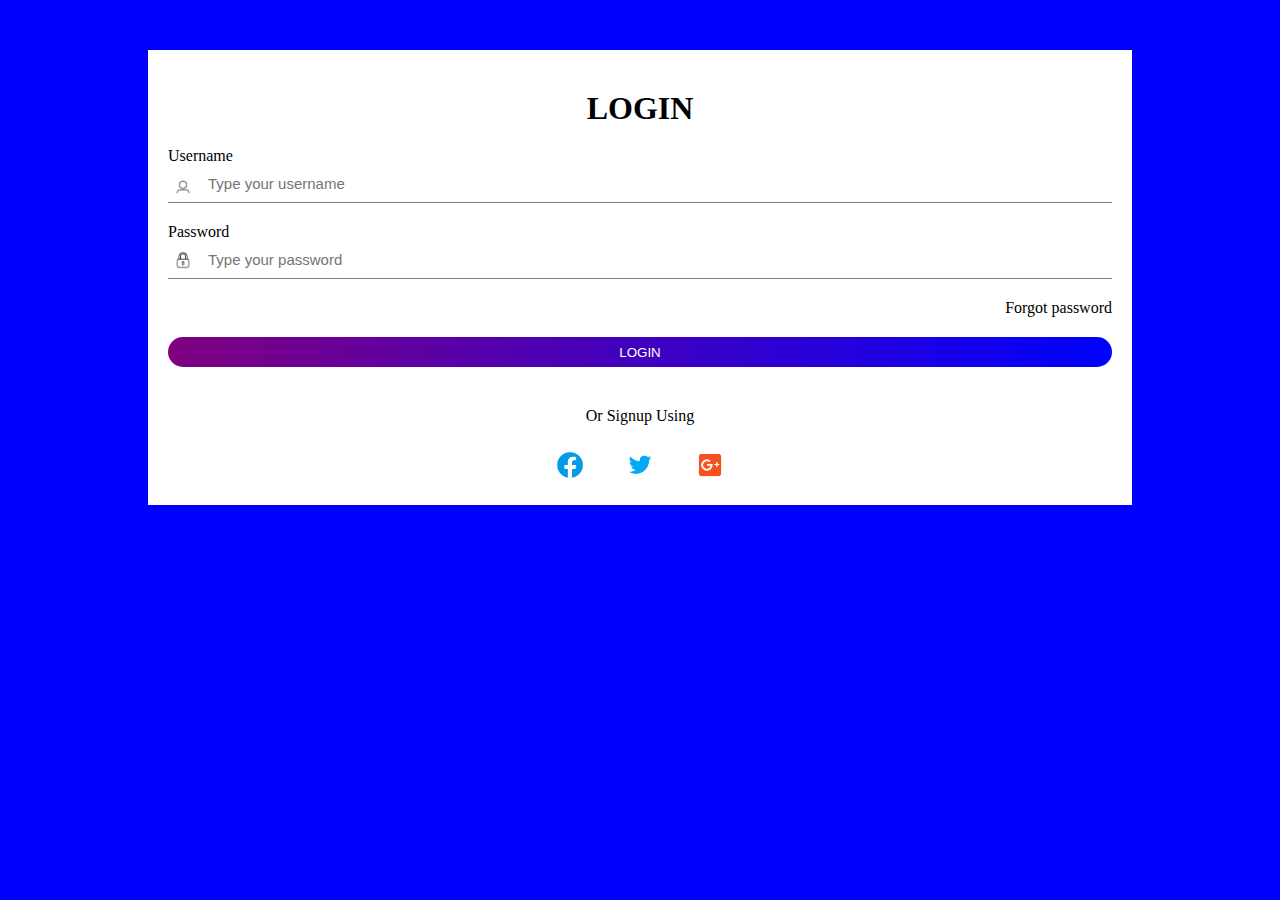
==== index.html @ 52cd86aa "styling needed for mobile view" ====
<!DOCTYPE html>
<html lang="en">

<head>
    <meta charset="UTF-8">
    <meta http-equiv="X-UA-Compatible" content="IE=edge">
    <meta name="viewport" content="width=device-width, initial-scale=1.0">
    <title>Tech4dev || Group 6</title>
    <link rel="stylesheet" href="style.css">
</head>

<body>
    <div class="container">


        <div class="formgroup">
            <h1>LOGIN</h1>
            <form action="index.html">
                <div class="inputgroup">

                    <div class="icon">
                        <img src="lock.jpeg" alt="">
                    </div>
                    <label for="name">Username</label>
                    <input type="text" id="name" placeholder="Type your username" required>
                </div>
        

                <div class="inputgroup">
                    <div class="icon">
                        <img src="user.jpeg" alt="">
                    </div>

                    <label for="password">Password</label>
                    <input type="password" id="password" placeholder="Type your password" required>
        
                </div>
            </form>
            <a href="#">Forgot password</a>

            <button>login</button>


        </div>


        <div class="formgroup">
            <p>Or Signup Using</p>

            <div class="social">
                <div class="socialicon">
                    <img src="icons8-facebook-circled" alt="">
                </div>
                <div class="socialicon">

                    <img src="twitter.png" alt="">
                </div>
                
                <div class="socialicon">
                    <img src="google-logo.png" alt="">
                </div>
                
            </div>
        </div>
        

        
        

        <div class="item"></div>
    </div>

</body>

</html>
---- style.css ----
*{
    margin:0;
    padding:0;
}
body{
    width: 100%;
    background-color: blue;

    

}


.container{
    height:auto;
    display: flex;
    justify-content:center;
    flex-direction: column;
    align-items: center;
    padding:50px;
}

.formgroup{
    flex-grow:1;
    width:80%;
    height:auto;
    padding:20px;
    background:white;
}

.inputgroup{
    height:auto;
    position:relative;
    display:flex;
    flex-direction: column;
    margin-bottom:20px;
}

.inputgroup input{
    height:auto;
    padding:10px 0px 10px 40px;
    background:transparent;
    border:0;
    outline:none;
    border-bottom:1px solid grey;
    font-size:15px;
}
.formgroup h1{
    margin:20px 0;
    text-align:center;
    color:#000;
}
.formgroup a{
    float:right;
    text-decoration:none;
    color:black;
    margin-bottom:20px;
}

.formgroup button{
    width: 100%;
    border-radius: 50px;
    height:30px;
    border:0;
    background: linear-gradient(to left, blue, purple);
    color:white;
    text-transform:uppercase;
    font-weight: 500;
    cursor: pointer;

}

.formgroup p{
    text-align: center;
    margin-bottom:20px;
}

.formgroup .social{
    width:100%;
    height:40px;
    display: flex;
    justify-content:center;
    gap:30px;
}


.formgroup .social .socialicon{
    width:40px;
    height:40px;
    border-radius:100%;
    display: flex;
    justify-content:center ;
    align-items: center;
}

.socialicon img{
    width:30px;
    height:30px;
}

.icon {
    width:30px;
    height:auto;
    position:absolute;
    left:0px;
    bottom:0px;
}

.icon img{
    width:inherit;
    height:inherit;
}
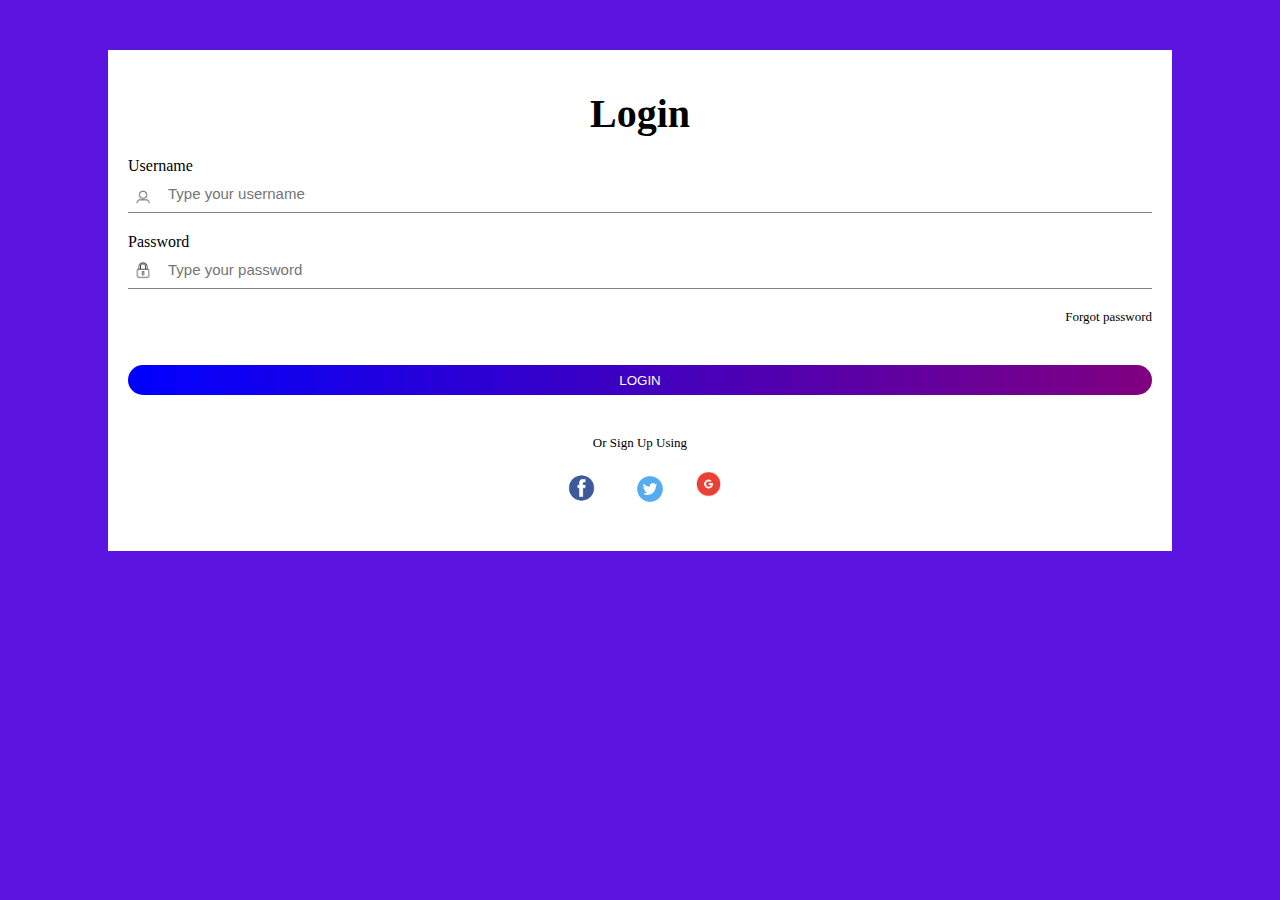
==== commit c481289d: "i added font family to style.css" ====
--- a/index.html
+++ b/index.html
@@ -14,7 +14,7 @@
 
 
         <div class="formgroup">
-            <h1>LOGIN</h1>
+            <h1>Login</h1>
             <form action="index.html">
                 <div class="inputgroup">
 
@@ -36,7 +36,7 @@
         
                 </div>
             </form>
-            <a href="#">Forgot password</a>
+            <a href="#" class="anchor">Forgot password</a>
 
             <button>login</button>
 
@@ -45,31 +45,36 @@
 
 
         <div class="formgroup">
-            <p>Or Signup Using</p>
+            <p class="Signup">Or Sign Up Using</p>
+            
 
             <div class="social">
-                <div class="socialicon">
-                    <img src="icons8-facebook-circled" alt="">
+                <div class="socialicon1">
+                    <img src="fl.png" alt=""> 
+        
                 </div>
-                <div class="socialicon">
+                <div class="socialicon2"> 
 
-                    <img src="twitter.png" alt="">
+                    <img src="twitter_logo.png" alt="">
                 </div>
                 
-                <div class="socialicon">
-                    <img src="google-logo.png" alt="">
+                <div class="socialicon3">
+                    <img src="goggle_logo.png" alt="">
                 </div>
-                
-            </div>
+           
+                 
+
+                </div> 
         </div>
         
 
         
-        
+    
 
-        <div class="item"></div>
+        <div class="item">
+        </div>
     </div>
-
+    
 </body>
 
 </html>--- a/style.css
+++ b/style.css
@@ -4,7 +4,7 @@
 }
 body{
     width: 100%;
-    background-color: blue;
+    background-color:rgb(92, 20, 225);
 
     
 
@@ -12,12 +12,17 @@
 
 
 .container{
-    height:auto;
+    height: 100%;
     display: flex;
     justify-content:center;
     flex-direction: column;
     align-items: center;
-    padding:50px;
+    padding-bottom: 50px;
+    padding-top: 50px ;
+
+
+    
+    
 }
 
 .formgroup{
@@ -26,6 +31,7 @@
     height:auto;
     padding:20px;
     background:white;
+
 }
 
 .inputgroup{
@@ -34,6 +40,8 @@
     display:flex;
     flex-direction: column;
     margin-bottom:20px;
+    font-family:  century gothic;
+    font-weight: 400;
 }
 
 .inputgroup input{
@@ -44,17 +52,22 @@
     outline:none;
     border-bottom:1px solid grey;
     font-size:15px;
+    
 }
 .formgroup h1{
     margin:20px 0;
     text-align:center;
     color:#000;
+    font-family: microsoft new tai lue ;
+    font-size: 40px;
+    font-style: bold;
 }
 .formgroup a{
     float:right;
     text-decoration:none;
     color:black;
     margin-bottom:20px;
+
 }
 
 .formgroup button{
@@ -62,7 +75,7 @@
     border-radius: 50px;
     height:30px;
     border:0;
-    background: linear-gradient(to left, blue, purple);
+    background: linear-gradient(to right, blue, purple);
     color:white;
     text-transform:uppercase;
     font-weight: 500;
@@ -76,27 +89,43 @@
 }
 
 .formgroup .social{
-    width:100%;
+    width: 100%;
     height:40px;
     display: flex;
     justify-content:center;
     gap:30px;
+    margin-bottom: 20px;
 }
 
 
 .formgroup .social .socialicon{
     width:40px;
-    height:40px;
-    border-radius:100%;
+    height:40px; 
+    border-radius: 100%;
     display: flex;
     justify-content:center ;
     align-items: center;
+    text-align: center;
+    
+
+}   
+
+.socialicon1 img{
+    width: 45px;
+    margin-bottom: 50px;
+    margin-left: 80px;
+    
 }
-
-.socialicon img{
-    width:30px;
-    height:30px;
+.socialicon2 img{
+    width: 32px; 
+    margin-top: 2px;
+    
 }
+.socialicon3 img{
+    width: 25px;
+    margin-right: 80px;
+    column-gap: 50px;
+} 
 
 .icon {
     width:30px;
@@ -108,5 +137,17 @@
 
 .icon img{
     width:inherit;
-    height:inherit;
+    height:inherit ;
+
 }
+.anchor{
+    font-family: century gothic;
+    font-weight: 548;
+    font-size: small;
+    padding-bottom: 20px;
+}
+.Signup{
+    font-family: century gothic ;
+    font-size: small;
+}
+
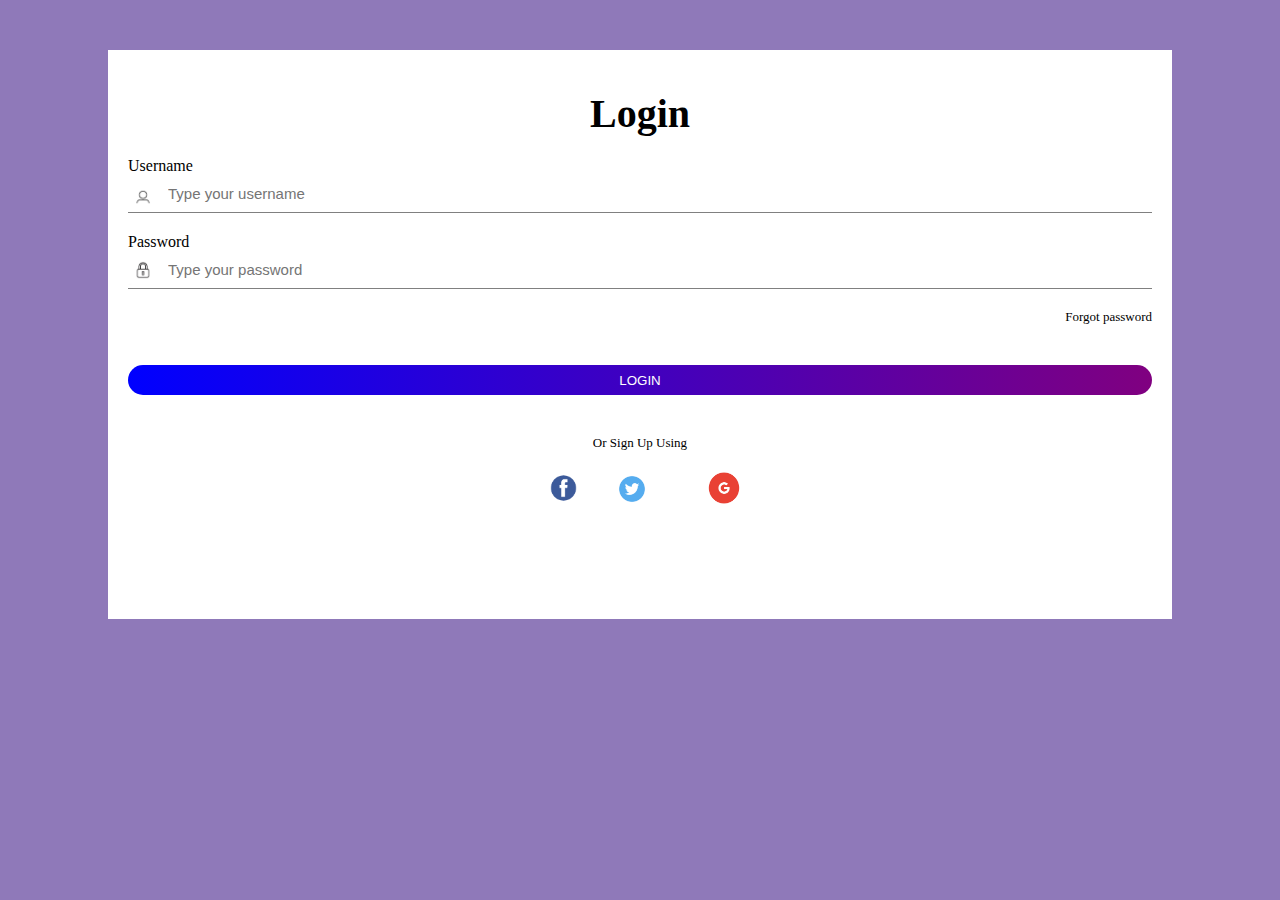
==== commit 3856eacb: "mobile view" ====
--- a/index.html
+++ b/index.html
@@ -24,7 +24,7 @@
                     <label for="name">Username</label>
                     <input type="text" id="name" placeholder="Type your username" required>
                 </div>
-        
+
 
                 <div class="inputgroup">
                     <div class="icon">
@@ -33,7 +33,7 @@
 
                     <label for="password">Password</label>
                     <input type="password" id="password" placeholder="Type your password" required>
-        
+
                 </div>
             </form>
             <a href="#" class="anchor">Forgot password</a>
@@ -46,35 +46,38 @@
 
         <div class="formgroup">
             <p class="Signup">Or Sign Up Using</p>
-            
+
 
             <div class="social">
                 <div class="socialicon1">
-                    <img src="fl.png" alt=""> 
-        
+                    <a href="https://www.facebook.com" target="_blank">
+                        <img src="fl.png" alt="">
+                    </a>
                 </div>
-                <div class="socialicon2"> 
 
-                    <img src="twitter_logo.png" alt="">
+                <div class="socialicon2">
+                    <a href="https://www.twitter.com" target="_blank">
+                        <img src="twitter_logo.png" alt="">
                 </div>
-                
+
                 <div class="socialicon3">
+                    <a href="https://www.plus.google.com" target="_blank"></a>
                     <img src="goggle_logo.png" alt="">
                 </div>
-           
-                 
 
-                </div> 
+
+
+            </div>
         </div>
-        
 
-        
-    
+
+
+
 
         <div class="item">
         </div>
     </div>
-    
+
 </body>
 
 </html>--- a/style.css
+++ b/style.css
@@ -4,7 +4,8 @@
 }
 body{
     width: 100%;
-    background-color:rgb(92, 20, 225);
+    background-color:rgb(143, 121, 185);
+   
 
     
 
@@ -19,7 +20,6 @@
     align-items: center;
     padding-bottom: 50px;
     padding-top: 50px ;
-
 
     
     
@@ -90,7 +90,7 @@
 
 .formgroup .social{
     width: 100%;
-    height:40px;
+    
     display: flex;
     justify-content:center;
     gap:30px;
@@ -103,7 +103,7 @@
     height:40px; 
     border-radius: 100%;
     display: flex;
-    justify-content:center ;
+       justify-content:center ;
     align-items: center;
     text-align: center;
     
@@ -111,18 +111,18 @@
 }   
 
 .socialicon1 img{
-    width: 45px;
+    width:45px;
     margin-bottom: 50px;
     margin-left: 80px;
     
 }
 .socialicon2 img{
-    width: 32px; 
+    width:32px; 
     margin-top: 2px;
     
 }
 .socialicon3 img{
-    width: 25px;
+    width: 32px;
     margin-right: 80px;
     column-gap: 50px;
 } 
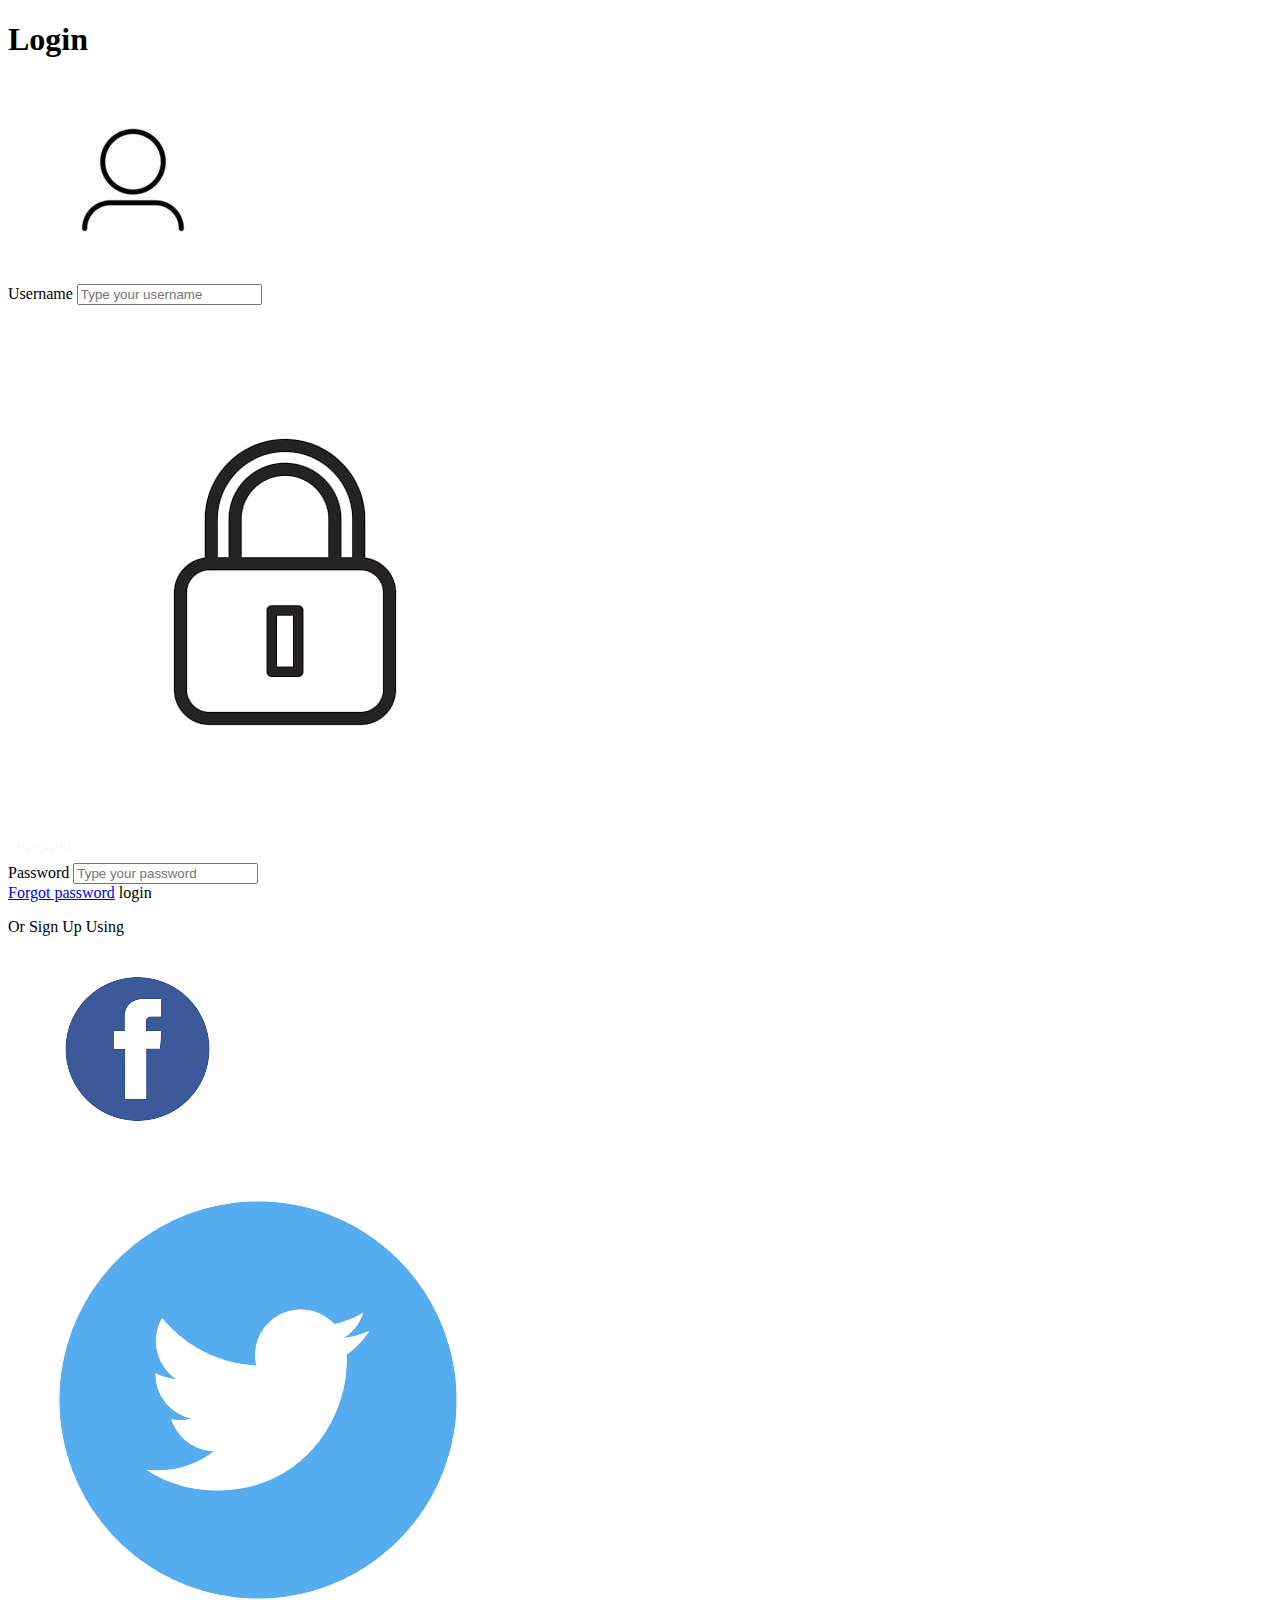
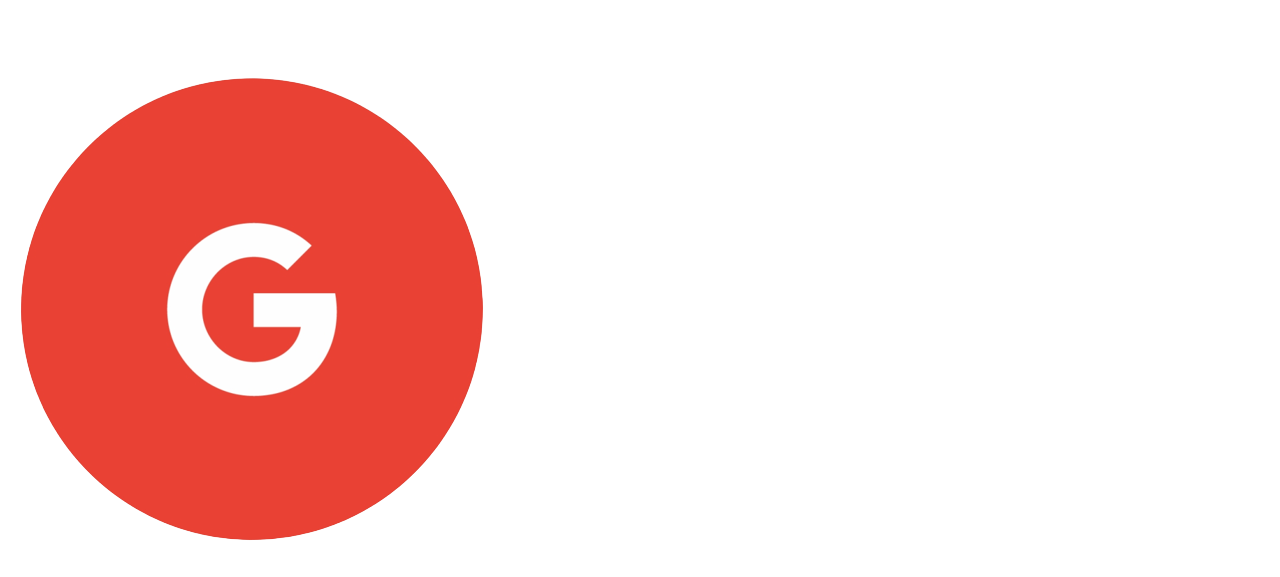
==== commit f051e03f: "first commit" ====
--- a/index.html
+++ b/index.html
@@ -38,7 +38,7 @@
             </form>
             <a href="#" class="anchor">Forgot password</a>
 
-            <button>login</button>
+            <buttonclear>login</button>
 
 
         </div>
